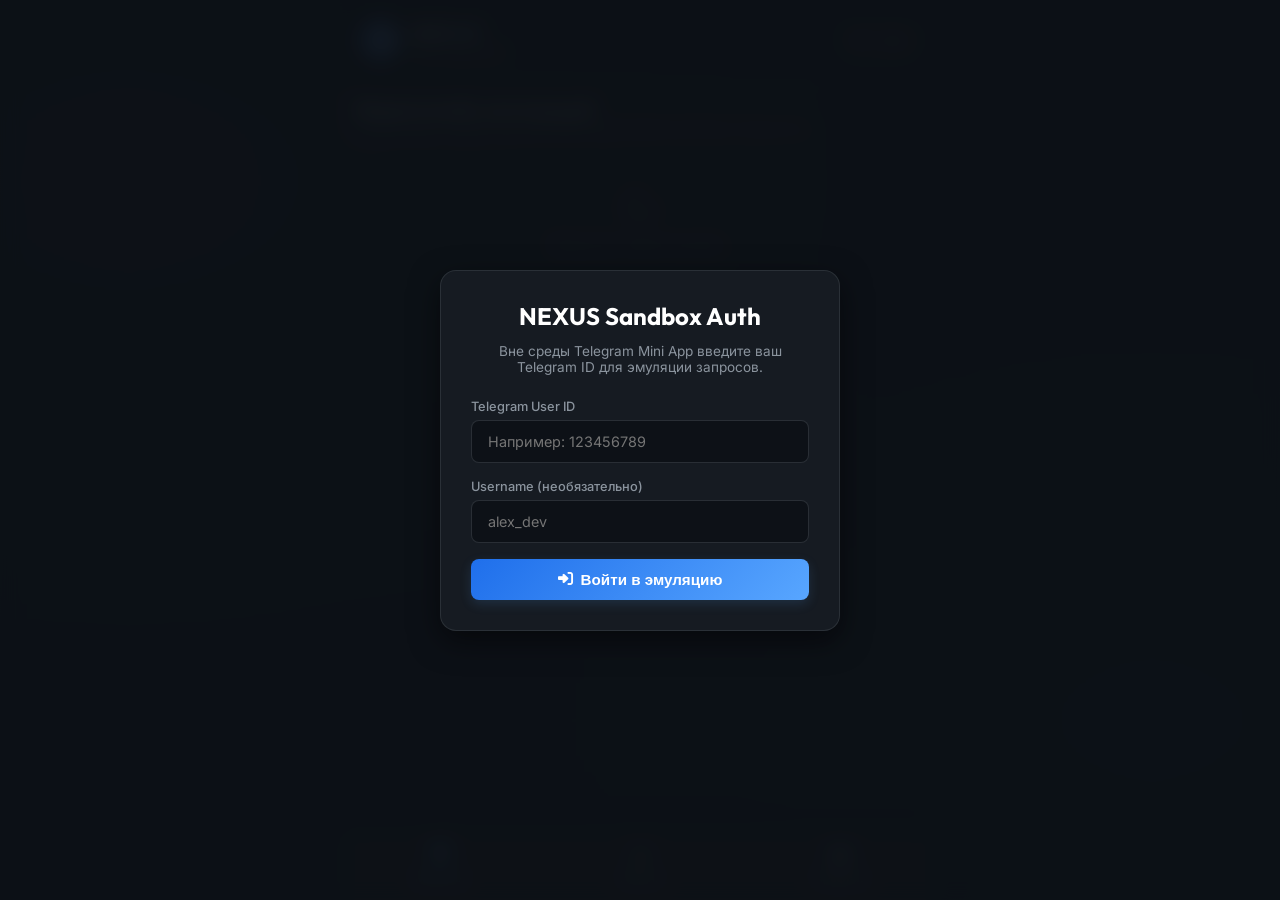
==== nexus/static/index.html @ 3c409e58 "feat: implement SaaS NEXUS platform with Supabase API and Telegram Mini App" ====
<!DOCTYPE html>
<html lang="ru">
<head>
    <meta charset="UTF-8">
    <meta name="viewport" content="width=device-width, initial-scale=1.0">
    <title>NEXUS Platform — Telegram Mini App</title>
    <!-- Google Fonts -->
    <link rel="preconnect" href="https://fonts.googleapis.com">
    <link rel="preconnect" href="https://fonts.gstatic.com" crossorigin>
    <link href="https://fonts.googleapis.com/css2?family=Inter:wght@300;400;500;600;700&family=Outfit:wght@400;500;600;700;800&display=swap" rel="stylesheet">
    <!-- FontAwesome Icons -->
    <link rel="stylesheet" href="https://cdnjs.cloudflare.com/ajax/libs/font-awesome/6.4.0/css/all.min.css">
    <!-- Telegram WebApp SDK -->
    <script src="https://telegram.org/js/telegram-web-app.js"></script>
    <style>
        :root {
            --bg-color: #0d1117;
            --panel-bg: rgba(22, 27, 34, 0.7);
            --border-color: rgba(48, 54, 61, 0.8);
            --accent-blue: #58a6ff;
            --accent-glow: rgba(88, 166, 255, 0.15);
            --text-main: #c9d1d9;
            --text-muted: #8b949e;
            --success-color: #3fb950;
            --danger-color: #f85149;
            --warning-color: #d29922;
            --card-radius: 16px;
            --transition-speed: 0.3s;
        }

        * {
            box-sizing: border-box;
            margin: 0;
            padding: 0;
            user-select: none;
            -webkit-user-select: none;
        }

        body {
            font-family: 'Inter', sans-serif;
            background-color: var(--bg-color);
            color: var(--text-main);
            overflow-x: hidden;
            background-image: 
                radial-gradient(at 10% 20%, rgba(26, 38, 57, 0.5) 0px, transparent 50%),
                radial-gradient(at 90% 80%, rgba(13, 23, 42, 0.8) 0px, transparent 50%);
            background-attachment: fixed;
            min-height: 100vh;
            display: flex;
            flex-direction: column;
        }

        /* --- Glassmorphism Container --- */
        .app-container {
            max-width: 600px;
            width: 100%;
            margin: 0 auto;
            display: flex;
            flex-direction: column;
            min-height: 100vh;
            position: relative;
            padding-bottom: 80px; /* Space for nav bar */
        }

        /* --- Header Styling --- */
        header {
            padding: 20px;
            display: flex;
            align-items: center;
            justify-content: space-between;
            border-bottom: 1px solid var(--border-color);
            background: rgba(13, 17, 23, 0.8);
            backdrop-filter: blur(10px);
            position: sticky;
            top: 0;
            z-index: 100;
        }

        .brand-container {
            display: flex;
            align-items: center;
            gap: 12px;
        }

        .logo-circle {
            width: 40px;
            height: 40px;
            border-radius: 50%;
            background: linear-gradient(135deg, #1f6feb 0%, var(--accent-blue) 100%);
            display: flex;
            align-items: center;
            justify-content: center;
            box-shadow: 0 0 15px var(--accent-glow);
            animation: pulse-glow 3s infinite ease-in-out;
        }

        .logo-circle i {
            color: #ffffff;
            font-size: 1.2rem;
        }

        .brand-info h1 {
            font-family: 'Outfit', sans-serif;
            font-size: 1.25rem;
            font-weight: 700;
            letter-spacing: 0.5px;
            background: linear-gradient(to right, #ffffff, var(--accent-blue));
            -webkit-background-clip: text;
            -webkit-text-fill-color: transparent;
        }

        .brand-info span {
            font-size: 0.75rem;
            color: var(--text-muted);
            display: flex;
            align-items: center;
            gap: 4px;
        }

        .status-dot {
            width: 6px;
            height: 6px;
            border-radius: 50%;
            background-color: var(--success-color);
            box-shadow: 0 0 8px var(--success-color);
        }

        .user-pill {
            background: var(--panel-bg);
            border: 1px solid var(--border-color);
            padding: 6px 12px;
            border-radius: 20px;
            display: flex;
            align-items: center;
            gap: 8px;
            font-size: 0.8rem;
        }

        .user-avatar {
            width: 20px;
            height: 20px;
            border-radius: 50%;
            background: #21262d;
            display: flex;
            align-items: center;
            justify-content: center;
            font-weight: bold;
            font-size: 0.65rem;
            color: var(--accent-blue);
        }

        /* --- Main Content Tab Panels --- */
        main {
            padding: 16px;
            flex-grow: 1;
        }

        .tab-panel {
            display: none;
            animation: fadeIn 0.4s ease-in-out forwards;
        }

        .tab-panel.active {
            display: block;
        }

        /* --- Development/Auth Overlay (Outside TG) --- */
        #auth-setup {
            background: rgba(13, 17, 23, 0.95);
            position: fixed;
            top: 0;
            left: 0;
            right: 0;
            bottom: 0;
            z-index: 1000;
            display: none;
            align-items: center;
            justify-content: center;
            padding: 20px;
            backdrop-filter: blur(10px);
        }

        .auth-card {
            background: #161b22;
            border: 1px solid var(--border-color);
            padding: 30px;
            border-radius: var(--card-radius);
            width: 100%;
            max-width: 400px;
            box-shadow: 0 10px 30px rgba(0, 0, 0, 0.5);
            text-align: center;
        }

        .auth-card h2 {
            font-family: 'Outfit', sans-serif;
            margin-bottom: 12px;
            color: #fff;
        }

        .auth-card p {
            font-size: 0.85rem;
            color: var(--text-muted);
            margin-bottom: 24px;
        }

        .input-group {
            text-align: left;
            margin-bottom: 16px;
        }

        .input-group label {
            display: block;
            font-size: 0.8rem;
            color: var(--text-muted);
            margin-bottom: 6px;
            font-weight: 500;
        }

        .input-group input, .input-group textarea, .input-group select {
            width: 100%;
            background-color: #0d1117;
            border: 1px solid var(--border-color);
            padding: 12px 16px;
            border-radius: 8px;
            color: #fff;
            font-family: inherit;
            font-size: 0.9rem;
            outline: none;
            transition: border-color var(--transition-speed);
        }

        .input-group input:focus, .input-group textarea:focus, .input-group select:focus {
            border-color: var(--accent-blue);
            box-shadow: 0 0 8px var(--accent-glow);
        }

        .btn {
            background: linear-gradient(135deg, #1f6feb 0%, var(--accent-blue) 100%);
            color: #fff;
            border: none;
            padding: 12px 24px;
            border-radius: 8px;
            font-weight: 600;
            font-size: 0.95rem;
            cursor: pointer;
            width: 100%;
            display: flex;
            align-items: center;
            justify-content: center;
            gap: 8px;
            box-shadow: 0 4px 12px var(--accent-glow);
            transition: transform 0.2s, box-shadow 0.2s;
        }

        .btn:active {
            transform: scale(0.98);
        }

        .btn-secondary {
            background: #21262d;
            border: 1px solid var(--border-color);
            box-shadow: none;
            color: var(--text-main);
        }

        .btn-danger {
            background: linear-gradient(135deg, #da3633 0%, var(--danger-color) 100%);
            box-shadow: 0 4px 12px rgba(248, 81, 73, 0.15);
        }

        /* --- Marketplace Styling --- */
        .section-header {
            margin-bottom: 16px;
        }

        .section-header h2 {
            font-family: 'Outfit', sans-serif;
            font-size: 1.2rem;
            color: #fff;
        }

        .section-header p {
            font-size: 0.8rem;
            color: var(--text-muted);
        }

        .market-grid {
            display: flex;
            flex-direction: column;
            gap: 16px;
        }

        .market-card {
            background: var(--panel-bg);
            border: 1px solid var(--border-color);
            border-radius: var(--card-radius);
            padding: 20px;
            display: flex;
            flex-direction: column;
            gap: 14px;
            backdrop-filter: blur(12px);
            transition: border-color var(--transition-speed), transform var(--transition-speed);
        }

        .market-card:hover {
            border-color: rgba(88, 166, 255, 0.3);
        }

        .market-card-top {
            display: flex;
            align-items: flex-start;
            justify-content: space-between;
        }

        .market-card-title {
            display: flex;
            align-items: center;
            gap: 12px;
        }

        .market-icon {
            font-size: 1.8rem;
            background: #21262d;
            width: 48px;
            height: 48px;
            display: flex;
            align-items: center;
            justify-content: center;
            border-radius: 12px;
            border: 1px solid var(--border-color);
        }

        .market-info h3 {
            font-size: 1rem;
            color: #fff;
            margin-bottom: 2px;
        }

        .market-info span {
            font-size: 0.7rem;
            color: var(--text-muted);
            text-transform: uppercase;
            letter-spacing: 0.5px;
            font-weight: 600;
        }

        .market-desc {
            font-size: 0.85rem;
            color: var(--text-muted);
            line-height: 1.4;
        }

        .market-card-actions {
            display: flex;
            align-items: center;
            justify-content: space-between;
            border-top: 1px solid var(--border-color);
            padding-top: 14px;
            margin-top: 4px;
        }

        /* Toggle Switch */
        .switch-container {
            display: flex;
            align-items: center;
            gap: 8px;
            font-size: 0.8rem;
            color: var(--text-muted);
        }

        .switch {
            position: relative;
            display: inline-block;
            width: 44px;
            height: 24px;
        }

        .switch input {
            opacity: 0;
            width: 0;
            height: 0;
        }

        .slider {
            position: absolute;
            cursor: pointer;
            top: 0;
            left: 0;
            right: 0;
            bottom: 0;
            background-color: #21262d;
            transition: .3s;
            border-radius: 24px;
            border: 1px solid var(--border-color);
        }

        .slider:before {
            position: absolute;
            content: "";
            height: 16px;
            width: 16px;
            left: 3px;
            bottom: 3px;
            background-color: var(--text-muted);
            transition: .3s;
            border-radius: 50%;
        }

        input:checked + .slider {
            background-color: var(--accent-blue);
            border-color: var(--accent-blue);
        }

        input:checked + .slider:before {
            transform: translateX(20px);
            background-color: #fff;
        }

        .btn-sm {
            padding: 8px 16px;
            font-size: 0.8rem;
            border-radius: 6px;
            width: auto;
        }

        /* --- To-Do Manager Styling --- */
        .todo-header-row {
            display: flex;
            align-items: center;
            justify-content: space-between;
            margin-bottom: 20px;
        }

        .todo-filters {
            display: flex;
            gap: 8px;
        }

        .filter-btn {
            background: #21262d;
            border: 1px solid var(--border-color);
            padding: 6px 12px;
            border-radius: 15px;
            font-size: 0.75rem;
            color: var(--text-muted);
            cursor: pointer;
            font-weight: 500;
        }

        .filter-btn.active {
            background: var(--accent-blue);
            color: #fff;
            border-color: var(--accent-blue);
        }

        .todo-list {
            display: flex;
            flex-direction: column;
            gap: 12px;
        }

        .todo-card {
            background: var(--panel-bg);
            border: 1px solid var(--border-color);
            border-radius: 12px;
            padding: 16px;
            display: flex;
            align-items: flex-start;
            gap: 14px;
            backdrop-filter: blur(10px);
            transition: opacity 0.3s, transform 0.3s;
        }

        .todo-card.completed {
            opacity: 0.6;
        }

        .todo-checkbox {
            margin-top: 3px;
            width: 20px;
            height: 20px;
            border-radius: 50%;
            border: 2px solid var(--border-color);
            display: flex;
            align-items: center;
            justify-content: center;
            cursor: pointer;
            transition: background var(--transition-speed), border-color var(--transition-speed);
        }

        .todo-checkbox.checked {
            background-color: var(--success-color);
            border-color: var(--success-color);
        }

        .todo-checkbox i {
            color: #fff;
            font-size: 0.65rem;
            display: none;
        }

        .todo-checkbox.checked i {
            display: block;
        }

        .todo-content {
            flex-grow: 1;
        }

        .todo-title {
            font-size: 0.95rem;
            font-weight: 600;
            color: #fff;
            margin-bottom: 4px;
            word-break: break-word;
        }

        .todo-card.completed .todo-title {
            text-decoration: line-through;
            color: var(--text-muted);
        }

        .todo-desc {
            font-size: 0.8rem;
            color: var(--text-muted);
            margin-bottom: 8px;
            line-height: 1.4;
        }

        .todo-badges {
            display: flex;
            align-items: center;
            gap: 8px;
            flex-wrap: wrap;
        }

        .badge {
            font-size: 0.65rem;
            font-weight: 600;
            padding: 3px 8px;
            border-radius: 4px;
            text-transform: uppercase;
        }

        .badge-priority-high {
            background: rgba(248, 81, 73, 0.15);
            color: var(--danger-color);
            border: 1px solid rgba(248, 81, 73, 0.3);
        }

        .badge-priority-medium {
            background: rgba(210, 153, 34, 0.15);
            color: var(--warning-color);
            border: 1px solid rgba(210, 153, 34, 0.3);
        }

        .badge-priority-low {
            background: rgba(88, 166, 255, 0.15);
            color: var(--accent-blue);
            border: 1px solid rgba(88, 166, 255, 0.3);
        }

        .badge-date {
            background: #21262d;
            color: var(--text-muted);
            border: 1px solid var(--border-color);
            display: flex;
            align-items: center;
            gap: 4px;
        }

        .todo-actions {
            display: flex;
            align-items: center;
            gap: 12px;
        }

        .todo-action-btn {
            background: none;
            border: none;
            color: var(--text-muted);
            cursor: pointer;
            font-size: 0.95rem;
            transition: color 0.2s;
        }

        .todo-action-btn:hover {
            color: var(--danger-color);
        }

        .empty-state {
            text-align: center;
            padding: 40px 20px;
            color: var(--text-muted);
        }

        .empty-state i {
            font-size: 3rem;
            margin-bottom: 12px;
            opacity: 0.3;
        }

        .empty-state p {
            font-size: 0.9rem;
        }

        /* Floating Add Button */
        .fab {
            position: fixed;
            bottom: 95px;
            right: 20px;
            width: 56px;
            height: 56px;
            border-radius: 50%;
            background: linear-gradient(135deg, #1f6feb 0%, var(--accent-blue) 100%);
            color: #fff;
            display: flex;
            align-items: center;
            justify-content: center;
            box-shadow: 0 4px 16px rgba(88, 166, 255, 0.4);
            cursor: pointer;
            z-index: 90;
            font-size: 1.4rem;
            transition: transform 0.2s;
        }

        .fab:active {
            transform: scale(0.95) rotate(90deg);
        }

        /* --- Profile / Admin Info Styling --- */
        .profile-card {
            background: var(--panel-bg);
            border: 1px solid var(--border-color);
            border-radius: var(--card-radius);
            padding: 24px;
            text-align: center;
            margin-bottom: 20px;
            backdrop-filter: blur(10px);
        }

        .profile-avatar-large {
            width: 80px;
            height: 80px;
            border-radius: 50%;
            background: linear-gradient(135deg, #1f6feb 0%, var(--accent-blue) 100%);
            display: flex;
            align-items: center;
            justify-content: center;
            font-family: 'Outfit', sans-serif;
            font-size: 2rem;
            font-weight: 700;
            color: #fff;
            margin: 0 auto 16px auto;
            box-shadow: 0 0 20px var(--accent-glow);
        }

        .profile-name {
            font-size: 1.2rem;
            font-weight: 700;
            color: #fff;
            margin-bottom: 4px;
        }

        .profile-role {
            font-size: 0.75rem;
            font-weight: 600;
            background: rgba(88, 166, 255, 0.1);
            color: var(--accent-blue);
            padding: 4px 12px;
            border-radius: 12px;
            display: inline-block;
            margin-bottom: 20px;
            text-transform: uppercase;
        }

        .profile-meta-list {
            text-align: left;
            border-top: 1px solid var(--border-color);
            padding-top: 20px;
        }

        .meta-item {
            display: flex;
            justify-content: space-between;
            align-items: center;
            font-size: 0.85rem;
            margin-bottom: 12px;
        }

        .meta-item span:first-child {
            color: var(--text-muted);
        }

        .meta-item span:last-child {
            color: #fff;
            font-weight: 500;
        }

        /* --- Beautiful Modal Window --- */
        .modal {
            position: fixed;
            top: 0;
            left: 0;
            right: 0;
            bottom: 0;
            background: rgba(13, 17, 23, 0.85);
            z-index: 500;
            display: none;
            align-items: center;
            justify-content: center;
            padding: 20px;
            backdrop-filter: blur(8px);
        }

        .modal.active {
            display: flex;
        }

        .modal-content {
            background: #161b22;
            border: 1px solid var(--border-color);
            border-radius: var(--card-radius);
            width: 100%;
            max-width: 440px;
            box-shadow: 0 15px 40px rgba(0, 0, 0, 0.6);
            display: flex;
            flex-direction: column;
            max-height: 90vh;
            animation: slideUp 0.3s ease-out;
        }

        .modal-header {
            padding: 20px;
            border-bottom: 1px solid var(--border-color);
            display: flex;
            align-items: center;
            justify-content: space-between;
        }

        .modal-header h3 {
            font-family: 'Outfit', sans-serif;
            font-size: 1.1rem;
            color: #fff;
        }

        .modal-close {
            background: none;
            border: none;
            color: var(--text-muted);
            font-size: 1.2rem;
            cursor: pointer;
        }

        .modal-body {
            padding: 20px;
            overflow-y: auto;
            flex-grow: 1;
        }

        .modal-footer {
            padding: 16px 20px;
            border-top: 1px solid var(--border-color);
            display: flex;
            gap: 12px;
        }

        /* --- Footer Bottom Navigation --- */
        nav.bottom-nav {
            position: fixed;
            bottom: 0;
            left: 0;
            right: 0;
            height: 70px;
            background: rgba(22, 27, 34, 0.8);
            border-top: 1px solid var(--border-color);
            backdrop-filter: blur(15px);
            display: flex;
            justify-content: space-around;
            align-items: center;
            max-width: 600px;
            margin: 0 auto;
            z-index: 100;
            border-top-left-radius: 16px;
            border-top-right-radius: 16px;
            box-shadow: 0 -5px 25px rgba(0, 0, 0, 0.4);
        }

        .nav-tab {
            display: flex;
            flex-direction: column;
            align-items: center;
            gap: 4px;
            color: var(--text-muted);
            text-decoration: none;
            cursor: pointer;
            transition: color 0.2s;
            font-size: 0.75rem;
            font-weight: 500;
            width: 25%;
        }

        .nav-tab i {
            font-size: 1.25rem;
            transition: transform 0.2s;
        }

        .nav-tab.active {
            color: var(--accent-blue);
        }

        .nav-tab.active i {
            transform: translateY(-2px);
        }

        /* --- Toasts (Notifications) --- */
        #toast-container {
            position: fixed;
            top: 20px;
            left: 50%;
            transform: translateX(-50%);
            z-index: 2000;
            display: flex;
            flex-direction: column;
            gap: 10px;
            width: 90%;
            max-width: 320px;
            pointer-events: none;
        }

        .toast {
            background: #161b22;
            border: 1px solid var(--border-color);
            border-radius: 8px;
            padding: 12px 16px;
            color: #fff;
            font-size: 0.85rem;
            display: flex;
            align-items: center;
            gap: 10px;
            box-shadow: 0 8px 16px rgba(0, 0, 0, 0.4);
            opacity: 0;
            transform: translateY(-20px);
            animation: toastIn 0.3s ease-out forwards, toastOut 0.3s ease-in 2.7s forwards;
            pointer-events: auto;
        }

        .toast-success { border-left: 4px solid var(--success-color); }
        .toast-danger { border-left: 4px solid var(--danger-color); }
        .toast-warning { border-left: 4px solid var(--warning-color); }

        /* --- Animations --- */
        @keyframes fadeIn {
            from { opacity: 0; transform: translateY(10px); }
            to { opacity: 1; transform: translateY(0); }
        }

        @keyframes slideUp {
            from { transform: translateY(100px); opacity: 0; }
            to { transform: translateY(0); opacity: 1; }
        }

        @keyframes pulse-glow {
            0%, 100% { box-shadow: 0 0 12px var(--accent-glow); }
            50% { box-shadow: 0 0 20px rgba(88, 166, 255, 0.3); }
        }

        @keyframes toastIn {
            to { opacity: 1; transform: translateY(0) translateX(0); }
        }

        @keyframes toastOut {
            to { opacity: 0; transform: translateY(-20px); }
        }

        /* --- Forbidden / Access Blocked overlay --- */
        #access-blocked {
            position: fixed;
            top: 0;
            left: 0;
            right: 0;
            bottom: 0;
            background-color: var(--bg-color);
            z-index: 10000;
            display: none;
            align-items: center;
            justify-content: center;
            padding: 24px;
            text-align: center;
        }

        .blocked-card {
            max-width: 400px;
            background: #161b22;
            border: 1px solid var(--border-color);
            padding: 40px 24px;
            border-radius: var(--card-radius);
            box-shadow: 0 10px 30px rgba(0,0,0,0.5);
        }

        .blocked-card i {
            font-size: 4rem;
            color: var(--danger-color);
            margin-bottom: 20px;
            text-shadow: 0 0 15px rgba(248, 81, 73, 0.2);
        }

        .blocked-card h2 {
            font-family: 'Outfit', sans-serif;
            color: #fff;
            margin-bottom: 12px;
        }

        .blocked-card p {
            font-size: 0.9rem;
            color: var(--text-muted);
            line-height: 1.6;
        }

    </style>
</head>
<body>

    <!-- Access Blocked Overlay -->
    <div id="access-blocked">
        <div class="blocked-card">
            <i class="fa-solid fa-circle-xmark"></i>
            <h2>Доступ ограничен</h2>
            <p>Ваша учетная запись ожидает одобрения администратора или была заблокирована. Заявка создается автоматически при первом запуске бота.</p>
        </div>
    </div>

    <!-- Dev/Browser Login Form -->
    <div id="auth-setup">
        <div class="auth-card">
            <h2>NEXUS Sandbox Auth</h2>
            <p>Вне среды Telegram Mini App введите ваш Telegram ID для эмуляции запросов.</p>
            <div class="input-group">
                <label for="dev-tg-id">Telegram User ID</label>
                <input type="number" id="dev-tg-id" placeholder="Например: 123456789">
            </div>
            <div class="input-group">
                <label for="dev-username">Username (необязательно)</label>
                <input type="text" id="dev-username" placeholder="alex_dev">
            </div>
            <button class="btn" onclick="saveDevAuth()"><i class="fa-solid fa-right-to-bracket"></i> Войти в эмуляцию</button>
        </div>
    </div>

    <div class="app-container">
        <!-- Header -->
        <header>
            <div class="brand-container">
                <div class="logo-circle">
                    <i class="fa-solid fa-circle-nodes"></i>
                </div>
                <div class="brand-info">
                    <h1>NEXUS</h1>
                    <span><span class="status-dot"></span> Mini App SaaS</span>
                </div>
            </div>
            <div class="user-pill">
                <div class="user-avatar" id="avatar-letters">U</div>
                <span id="user-display-name">User</span>
            </div>
        </header>

        <!-- Main Content Area -->
        <main>
            <!-- ── TAB 1: MARKETPLACE ── -->
            <div id="tab-market" class="tab-panel active">
                <div class="section-header">
                    <h2>Маркетплейс интеграций</h2>
                    <p>Подключайте сервисы для автоматизации ваших рутинных процессов.</p>
                </div>
                <div class="market-grid" id="market-list">
                    <!-- Dynamic rendering -->
                    <div style="text-align: center; padding: 40px; color: var(--text-muted);">
                        <i class="fa-solid fa-spinner fa-spin" style="font-size: 2rem; margin-bottom: 10px;"></i>
                        <p>Загрузка приложений...</p>
                    </div>
                </div>
            </div>

            <!-- ── TAB 2: TO-DO MANAGER ── -->
            <div id="tab-todos" class="tab-panel">
                <div class="todo-header-row">
                    <div class="section-header">
                        <h2>Задачи (To-Do)</h2>
                        <p>Управление вашими личными делами.</p>
                    </div>
                    <div class="todo-filters">
                        <button class="filter-btn active" onclick="filterTodos('all', this)">Все</button>
                        <button class="filter-btn" onclick="filterTodos('active', this)">В процессе</button>
                        <button class="filter-btn" onclick="filterTodos('completed', this)">Выполненные</button>
                    </div>
                </div>
                
                <div class="todo-list" id="todo-list">
                    <!-- Dynamic rendering -->
                </div>
            </div>

            <!-- ── TAB 3: SYSTEM STATUS ── -->
            <div id="tab-status" class="tab-panel">
                <div class="section-header" style="margin-bottom: 20px;">
                    <h2>Профиль и Статус</h2>
                    <p>Общая информация о вашей подписке и роли в NEXUS.</p>
                </div>

                <div class="profile-card">
                    <div class="profile-avatar-large" id="profile-initials">US</div>
                    <div class="profile-name" id="profile-full-name">Nexus User</div>
                    <div class="profile-role" id="profile-role-badge">Пользователь</div>
                    
                    <div class="profile-meta-list">
                        <div class="meta-item">
                            <span>Telegram ID</span>
                            <span id="meta-tg-id">123456789</span>
                        </div>
                        <div class="meta-item">
                            <span>Юзернейм</span>
                            <span id="meta-username">@user</span>
                        </div>
                        <div class="meta-item">
                            <span>Статус доступа</span>
                            <span style="color: var(--success-color); font-weight: bold;"><i class="fa-solid fa-circle-check"></i> Активен</span>
                        </div>
                        <div class="meta-item">
                            <span>Версия платформы</span>
                            <span>v2.0.0 (SaaS)</span>
                        </div>
                    </div>
                </div>

                <button class="btn btn-secondary" onclick="logoutDev()" id="logout-btn" style="display: none;">
                    <i class="fa-solid fa-right-from-bracket"></i> Выйти из песочницы
                </button>
            </div>
        </main>

        <!-- Floating Add Button for Todos -->
        <div class="fab" id="fab-add-todo" style="display: none;" onclick="openAddTodoModal()">
            <i class="fa-solid fa-plus"></i>
        </div>

        <!-- Footer Navigation -->
        <nav class="bottom-nav">
            <div class="nav-tab active" onclick="switchTab('market', this)">
                <i class="fa-solid fa-store"></i>
                <span>Магазин</span>
            </div>
            <div class="nav-tab" onclick="switchTab('todos', this)">
                <i class="fa-solid fa-list-check"></i>
                <span>Задачи</span>
            </div>
            <div class="nav-tab" onclick="switchTab('status', this)">
                <i class="fa-solid fa-circle-user"></i>
                <span>Профиль</span>
            </div>
        </nav>
    </div>

    <!-- Connect Application Modal -->
    <div class="modal" id="connect-modal">
        <div class="modal-content">
            <div class="modal-header">
                <h3 id="modal-app-name">Подключение приложения</h3>
                <button class="modal-close" onclick="closeModal('connect-modal')">&times;</button>
            </div>
            <div class="modal-body" id="modal-fields-container">
                <!-- Fields dynamically inserted -->
            </div>
            <div class="modal-footer">
                <button class="btn btn-secondary btn-sm" onclick="closeModal('connect-modal')">Отмена</button>
                <button class="btn btn-sm" id="btn-save-connection" onclick="saveConnection()">Подключить</button>
            </div>
        </div>
    </div>

    <!-- Add/Edit Todo Modal -->
    <div class="modal" id="todo-modal">
        <div class="modal-content">
            <div class="modal-header">
                <h3 id="todo-modal-title">Добавить задачу</h3>
                <button class="modal-close" onclick="closeModal('todo-modal')">&times;</button>
            </div>
            <div class="modal-body">
                <div class="input-group">
                    <label for="todo-title-input">Название задачи *</label>
                    <input type="text" id="todo-title-input" placeholder="Например: подготовить презентацию...">
                </div>
                <div class="input-group">
                    <label for="todo-desc-input">Описание (необязательно)</label>
                    <textarea id="todo-desc-input" rows="3" placeholder="Детали задачи..."></textarea>
                </div>
                <div class="input-group">
                    <label for="todo-priority-input">Приоритет</label>
                    <select id="todo-priority-input">
                        <option value="low">Низкий</option>
                        <option value="medium" selected>Средний</option>
                        <option value="high">Высокий</option>
                    </select>
                </div>
                <div class="input-group">
                    <label for="todo-date-input">Срок выполнения (необязательно)</label>
                    <input type="datetime-local" id="todo-date-input">
                </div>
            </div>
            <div class="modal-footer">
                <button class="btn btn-secondary btn-sm" onclick="closeModal('todo-modal')">Отмена</button>
                <button class="btn btn-sm" onclick="submitTodoForm()">Сохранить</button>
            </div>
        </div>
    </div>

    <!-- Toast Notification Container -->
    <div id="toast-container"></div>

    <script>
        // --- State variables ---
        let tgId = null;
        let username = "";
        let displayName = "User";
        let apiBase = window.location.origin; // Same origin
        
        let allTodos = [];
        let todoFilter = "all";
        let currentAppId = null;

        // Initialize App
        document.addEventListener("DOMContentLoaded", () => {
            // Initialize Telegram WebApp
            if (window.Telegram && window.Telegram.WebApp) {
                const webApp = window.Telegram.WebApp;
                webApp.ready();
                webApp.expand();
                
                // Get user info from Telegram Unsafe InitData
                const user = webApp.initDataUnsafe.user;
                if (user) {
                    tgId = user.id;
                    username = user.username || "";
                    displayName = user.first_name + (user.last_name ? " " + user.last_name : "");
                    
                    document.getElementById("user-display-name").innerText = displayName;
                    document.getElementById("avatar-letters").innerText = displayName.substring(0, 1).toUpperCase();
                    
                    // Proceed to verify whitelist/auth
                    verifyAuth();
                } else {
                    // Running in browser - show dev auth emulator
                    checkLocalAuth();
                }
            } else {
                // Running in browser - show dev auth emulator
                checkLocalAuth();
            }
        });

        // Toast notifications
        function showToast(message, type = "success") {
            const container = document.getElementById("toast-container");
            const toast = document.createElement("div");
            toast.className = `toast toast-${type}`;
            
            let icon = "fa-circle-check";
            if (type === "danger") icon = "fa-circle-exclamation";
            if (type === "warning") icon = "fa-triangle-exclamation";
            
            toast.innerHTML = `<i class="fa-solid ${icon}"></i> <span>${message}</span>`;
            container.appendChild(toast);
            
            // Remove toast after animation completes
            setTimeout(() => {
                toast.remove();
            }, 3000);
        }

        // Handle Sandbox authentication (outside Telegram)
        function checkLocalAuth() {
            const savedId = localStorage.getItem("dev_tg_id");
            const savedName = localStorage.getItem("dev_username") || "Developer";
            if (savedId) {
                tgId = parseInt(savedId);
                username = savedName;
                displayName = savedName;
                document.getElementById("user-display-name").innerText = displayName;
                document.getElementById("avatar-letters").innerText = displayName.substring(0, 1).toUpperCase();
                document.getElementById("logout-btn").style.display = "block";
                verifyAuth();
            } else {
                document.getElementById("auth-setup").style.display = "flex";
            }
        }

        function saveDevAuth() {
            const idInput = document.getElementById("dev-tg-id").value;
            const nameInput = document.getElementById("dev-username").value || "Developer";
            if (!idInput) {
                showToast("Telegram ID не может быть пустым!", "danger");
                return;
            }
            localStorage.setItem("dev_tg_id", idInput);
            localStorage.setItem("dev_username", nameInput);
            document.getElementById("auth-setup").style.display = "none";
            checkLocalAuth();
        }

        function logoutDev() {
            localStorage.removeItem("dev_tg_id");
            localStorage.removeItem("dev_username");
            window.location.reload();
        }

        // Verify user against backend authorization whitelist
        async function verifyAuth() {
            try {
                const response = await fetch(`${apiBase}/api/auth/check?tg_id=${tgId}&username=${username}`);
                if (response.status === 403) {
                    document.getElementById("access-blocked").style.display = "flex";
                    return;
                }
                const data = await response.json();
                if (data.allowed) {
                    showToast("Авторизация успешно пройдена!");
                    
                    // Update Profile Tab values
                    document.getElementById("profile-full-name").innerText = displayName;
                    document.getElementById("profile-initials").innerText = displayName.substring(0, 2).toUpperCase();
                    document.getElementById("profile-role-badge").innerText = data.is_admin ? "Администратор" : "Пользователь";
                    document.getElementById("meta-tg-id").innerText = tgId;
                    document.getElementById("meta-username").innerText = username ? "@" + username : "Нет юзернейма";
                    
                    // Load active tab data
                    loadMarketIntegrations();
                    loadTodos();
                } else {
                    document.getElementById("access-blocked").style.display = "flex";
                }
            } catch (err) {
                showToast("Ошибка подключения к серверу!", "danger");
                console.error(err);
            }
        }

        // Tab Switch logic
        function switchTab(tabId, element) {
            // Deactivate all panels & tabs
            document.querySelectorAll(".tab-panel").forEach(p => p.classList.remove("active"));
            document.querySelectorAll(".nav-tab").forEach(t => t.classList.remove("active"));
            
            // Activate target
            document.getElementById(`tab-${tabId}`).classList.add("active");
            element.classList.add("active");

            // Hide/Show floating action button for Todos
            const fab = document.getElementById("fab-add-todo");
            if (tabId === "todos") {
                fab.style.display = "flex";
            } else {
                fab.style.display = "none";
            }
        }

        // --- MARKETPLACE API ---

        async function loadMarketIntegrations() {
            try {
                const res = await fetch(`${apiBase}/api/market/integrations?tg_id=${tgId}`);
                if (!res.ok) throw new Error("Catalog fetch failed");
                const apps = await res.json();
                renderMarketCatalog(apps);
            } catch (err) {
                showToast("Не удалось загрузить каталог приложений.", "danger");
            }
        }

        function renderMarketCatalog(apps) {
            const container = document.getElementById("market-list");
            container.innerHTML = "";
            
            if (apps.length === 0) {
                container.innerHTML = '<div class="empty-state"><i class="fa-solid fa-box-open"></i><p>В магазине пока нет доступных приложений.</p></div>';
                return;
            }

            apps.forEach(app => {
                const card = document.createElement("div");
                card.className = "market-card";
                
                const connectionBadge = app.connected 
                    ? `<span class="badge" style="background: rgba(63, 185, 80, 0.15); color: var(--success-color); border: 1px solid rgba(63, 185, 80, 0.3);">Подключено</span>`
                    : `<span class="badge" style="background: rgba(139, 148, 158, 0.15); color: var(--text-muted); border: 1px solid var(--border-color);">Не активно</span>`;

                card.innerHTML = `
                    <div class="market-card-top">
                        <div class="market-card-title">
                            <div class="market-icon">${app.icon}</div>
                            <div class="market-info">
                                <h3>${app.name}</h3>
                                <span>${app.category}</span>
                            </div>
                        </div>
                        ${connectionBadge}
                    </div>
                    <p class="market-desc">${app.description}</p>
                    <div class="market-card-actions">
                        ${app.connected ? `
                            <div class="switch-container">
                                <span>Включить</span>
                                <label class="switch">
                                    <input type="checkbox" ${app.active ? 'checked' : ''} onchange="toggleApp('${app.id}', this.checked)">
                                    <span class="slider"></span>
                                </label>
                            </div>
                            <div style="display: flex; gap: 8px;">
                                <button class="btn btn-secondary btn-sm" onclick="openConnectModal('${app.id}', true)"><i class="fa-solid fa-sliders"></i> Настройки</button>
                                <button class="btn btn-danger btn-sm" onclick="disconnectApp('${app.id}')"><i class="fa-solid fa-link-slash"></i></button>
                            </div>
                        ` : `
                            <div></div>
                            <button class="btn btn-sm" style="width: auto;" onclick="openConnectModal('${app.id}', false)"><i class="fa-solid fa-circle-plus"></i> Подключить</button>
                        `}
                    </div>
                `;
                container.appendChild(card);
            });
        }

        // App connections logic
        let currentAppSchema = [];

        async function openConnectModal(appId, isEdit = false) {
            currentAppId = appId;
            try {
                const res = await fetch(`${apiBase}/api/market/integrations?tg_id=${tgId}`);
                const apps = await res.json();
                const app = apps.find(a => a.id === appId);
                if (!app) return;

                currentAppSchema = app.schema;
                document.getElementById("modal-app-name").innerText = `${isEdit ? 'Настройки' : 'Подключение'} ${app.name}`;
                
                const container = document.getElementById("modal-fields-container");
                container.innerHTML = "";

                app.schema.forEach(field => {
                    const group = document.createElement("div");
                    group.className = "input-group";
                    
                    const value = isEdit && app.credentials[field.name] ? app.credentials[field.name] : "";
                    
                    group.innerHTML = `
                        <label for="cred-${field.name}">${field.label}</label>
                        <input type="${field.secret ? 'password' : 'text'}" id="cred-${field.name}" placeholder="${field.placeholder}" value="${value}">
                    `;
                    container.appendChild(group);
                });

                document.getElementById("btn-save-connection").innerText = isEdit ? "Сохранить" : "Подключить";
                document.getElementById("connect-modal").classList.add("active");
            } catch (err) {
                showToast("Не удалось открыть параметры подключения.", "danger");
            }
        }

        function closeModal(modalId) {
            document.getElementById(modalId).classList.remove("active");
        }

        async function saveConnection() {
            const credentials = {};
            let hasError = false;

            currentAppSchema.forEach(field => {
                const val = document.getElementById(`cred-${field.name}`).value.trim();
                if (!val) {
                    showToast(`Заполните обязательное поле: ${field.label}`, "danger");
                    hasError = true;
                    return;
                }
                // Don't overwrite with masks on edits
                if (val !== "********") {
                    credentials[field.name] = val;
                }
            });

            if (hasError) return;

            try {
                const res = await fetch(`${apiBase}/api/market/connect`, {
                    method: "POST",
                    headers: { "Content-Type": "application/json" },
                    body: JSON.stringify({
                        tg_id: tgId,
                        app_id: currentAppId,
                        credentials: credentials
                    })
                });

                if (res.ok) {
                    showToast("Приложение успешно настроено и подключено!");
                    closeModal("connect-modal");
                    loadMarketIntegrations();
                } else {
                    const err = await res.json();
                    showToast(err.detail || "Ошибка настройки подключения.", "danger");
                }
            } catch (err) {
                showToast("Сетевой сбой при отправке настроек.", "danger");
            }
        }

        async function toggleApp(appId, active) {
            try {
                const res = await fetch(`${apiBase}/api/market/toggle`, {
                    method: "PATCH",
                    headers: { "Content-Type": "application/json" },
                    body: JSON.stringify({
                        tg_id: tgId,
                        app_id: appId,
                        is_active: active
                    })
                });

                if (res.ok) {
                    showToast(active ? "Приложение успешно активировано!" : "Приложение отключено.");
                    loadMarketIntegrations();
                } else {
                    showToast("Не удалось изменить статус модуля.", "danger");
                }
            } catch (err) {
                showToast("Сетевая ошибка при изменении статуса.", "danger");
            }
        }

        async function disconnectApp(appId) {
            if (!confirm("Вы действительно хотите удалить подключение и очистить токен?")) return;
            try {
                const res = await fetch(`${apiBase}/api/market/disconnect?tg_id=${tgId}&app_id=${appId}`, {
                    method: "DELETE"
                });

                if (res.ok) {
                    showToast("Приложение полностью отключено.");
                    loadMarketIntegrations();
                } else {
                    showToast("Ошибка при удалении интеграции.", "danger");
                }
            } catch (err) {
                showToast("Не удалось отключить приложение из-за сетевого сбоя.", "danger");
            }
        }

        // --- TO-DO LIST API ---

        async function loadTodos() {
            try {
                const res = await fetch(`${apiBase}/api/todos?tg_id=${tgId}`);
                if (!res.ok) throw new Error();
                allTodos = await res.json();
                renderTodos();
            } catch (err) {
                showToast("Не удалось синхронизировать список задач.", "danger");
            }
        }

        function filterTodos(filter, btnElement) {
            todoFilter = filter;
            document.querySelectorAll(".filter-btn").forEach(btn => btn.classList.remove("active"));
            btnElement.classList.add("active");
            renderTodos();
        }

        function renderTodos() {
            const container = document.getElementById("todo-list");
            container.innerHTML = "";

            let filtered = allTodos;
            if (todoFilter === "active") {
                filtered = allTodos.filter(t => !t.is_done);
            } else if (todoFilter === "completed") {
                filtered = allTodos.filter(t => t.is_done);
            }

            if (filtered.length === 0) {
                container.innerHTML = `
                    <div class="empty-state">
                        <i class="fa-solid fa-list-check"></i>
                        <p>${todoFilter === 'completed' ? 'У вас нет завершенных задач.' : 'Все чисто! Нет активных задач.'}</p>
                    </div>
                `;
                return;
            }

            filtered.forEach(todo => {
                const card = document.createElement("div");
                card.className = `todo-card ${todo.is_done ? 'completed' : ''}`;
                
                const priorityBadge = `<span class="badge badge-priority-${todo.priority}">${todo.priority === 'high' ? 'Высокий' : todo.priority === 'medium' ? 'Средний' : 'Низкий'}</span>`;
                
                let dateBadge = "";
                if (todo.due_date) {
                    const date = new Date(todo.due_date);
                    const formatted = date.toLocaleDateString("ru-RU", { month: "short", day: "numeric", hour: "2-digit", minute: "2-digit" });
                    dateBadge = `<span class="badge badge-date"><i class="fa-regular fa-clock"></i> ${formatted}</span>`;
                }

                card.innerHTML = `
                    <div class="todo-checkbox ${todo.is_done ? 'checked' : ''}" onclick="toggleTodoStatus(${todo.id}, ${!todo.is_done})">
                        <i class="fa-solid fa-check"></i>
                    </div>
                    <div class="todo-content">
                        <div class="todo-title">${escapeHTML(todo.title)}</div>
                        ${todo.description ? `<p class="todo-desc">${escapeHTML(todo.description)}</p>` : ''}
                        <div class="todo-badges">
                            ${priorityBadge}
                            ${dateBadge}
                        </div>
                    </div>
                    <div class="todo-actions">
                        <button class="todo-action-btn" onclick="deleteTodo(${todo.id})"><i class="fa-regular fa-trash-can"></i></button>
                    </div>
                `;
                container.appendChild(card);
            });
        }

        // Add Todo Form Submit
        let editingTodoId = null;

        function openAddTodoModal() {
            editingTodoId = null;
            document.getElementById("todo-modal-title").innerText = "Добавить задачу";
            document.getElementById("todo-title-input").value = "";
            document.getElementById("todo-desc-input").value = "";
            document.getElementById("todo-priority-input").value = "medium";
            document.getElementById("todo-date-input").value = "";
            document.getElementById("todo-modal").classList.add("active");
        }

        async function submitTodoForm() {
            const title = document.getElementById("todo-title-input").value.trim();
            const description = document.getElementById("todo-desc-input").value.trim();
            const priority = document.getElementById("todo-priority-input").value;
            const dueDate = document.getElementById("todo-date-input").value;

            if (!title) {
                showToast("Введите название задачи!", "danger");
                return;
            }

            const bodyData = {
                tg_id: tgId,
                title: title,
                description: description || null,
                priority: priority,
                due_date: dueDate ? new Date(dueDate).toISOString() : null
            };

            try {
                const res = await fetch(`${apiBase}/api/todos/add`, {
                    method: "POST",
                    headers: { "Content-Type": "application/json" },
                    body: JSON.stringify(bodyData)
                });

                if (res.ok) {
                    showToast("Задача успешно создана!");
                    closeModal("todo-modal");
                    loadTodos();
                } else {
                    showToast("Не удалось добавить задачу.", "danger");
                }
            } catch (err) {
                showToast("Сетевой сбой при создании задачи.", "danger");
            }
        }

        async function toggleTodoStatus(todoId, checked) {
            try {
                const res = await fetch(`${apiBase}/api/todos/${todoId}/complete?tg_id=${tgId}&is_done=${checked}`, {
                    method: "POST"
                });

                if (res.ok) {
                    showToast(checked ? "Задача завершена! 🎉" : "Задача снова открыта.");
                    loadTodos();
                } else {
                    showToast("Не удалось обновить статус задачи.", "danger");
                }
            } catch (err) {
                showToast("Ошибка сети.", "danger");
            }
        }

        async function deleteTodo(todoId) {
            if (!confirm("Удалить эту задачу?")) return;
            try {
                const res = await fetch(`${apiBase}/api/todos/${todoId}?tg_id=${tgId}`, {
                    method: "DELETE"
                });

                if (res.ok) {
                    showToast("Задача удалена.");
                    loadTodos();
                } else {
                    showToast("Не удалось удалить задачу.", "danger");
                }
            } catch (err) {
                showToast("Сбой сети при удалении.", "danger");
            }
        }

        // Utility helpers
        function escapeHTML(str) {
            return str
                .replace(/&/g, "&amp;")
                .replace(/</g, "&lt;")
                .replace(/>/g, "&gt;")
                .replace(/"/g, "&quot;")
                .replace(/'/g, "&#039;");
        }
    </script>
</body>
</html>
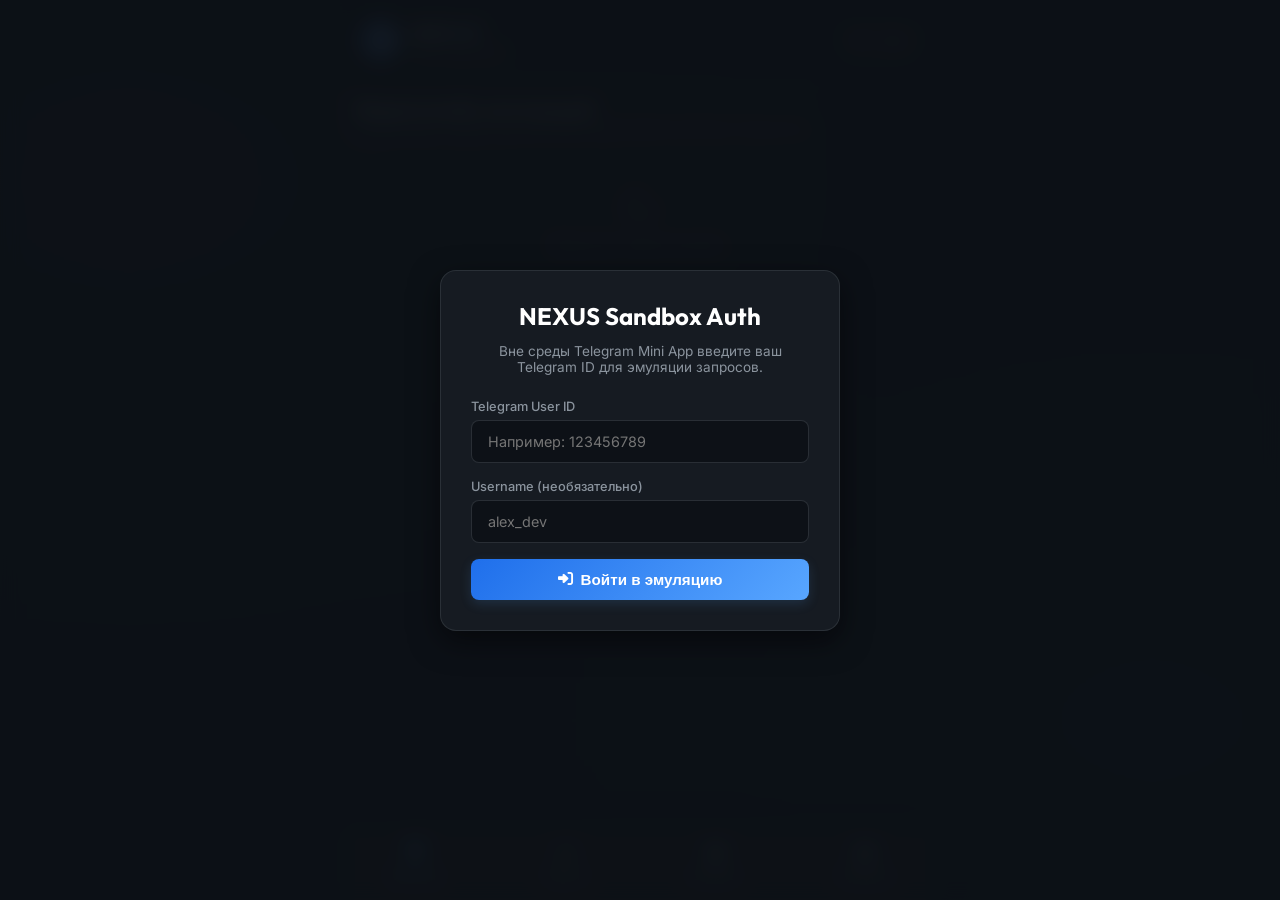
==== commit 41abcc9a: "feat: implement autonomous secretary userbot integration and interactive bot tasks editor with autom" ====
--- a/nexus/static/index.html
+++ b/nexus/static/index.html
@@ -59,7 +59,7 @@
             flex-direction: column;
             min-height: 100vh;
             position: relative;
-            padding-bottom: 80px; /* Space for nav bar */
+            padding-bottom: 85px; /* Space for nav bar */
         }
 
         /* --- Header Styling --- */
@@ -607,7 +607,7 @@
         /* Floating Add Button */
         .fab {
             position: fixed;
-            bottom: 95px;
+            bottom: 100px;
             right: 20px;
             width: 56px;
             height: 56px;
@@ -626,6 +626,61 @@
 
         .fab:active {
             transform: scale(0.95) rotate(90deg);
+        }
+
+        /* --- Userbot Manager Tab Styling --- */
+        .status-container {
+            background: var(--panel-bg);
+            border: 1px solid var(--border-color);
+            padding: 20px;
+            border-radius: var(--card-radius);
+            margin-bottom: 24px;
+            backdrop-filter: blur(10px);
+        }
+
+        .status-header {
+            display: flex;
+            align-items: center;
+            gap: 12px;
+            font-size: 1.1rem;
+            font-weight: 700;
+            color: #fff;
+            margin-bottom: 16px;
+        }
+
+        .status-connected { color: var(--success-color); }
+        .status-disconnected { color: var(--danger-color); }
+
+        .chat-list-container {
+            display: flex;
+            flex-direction: column;
+            gap: 12px;
+        }
+
+        .chat-item {
+            background: var(--panel-bg);
+            border: 1px solid var(--border-color);
+            padding: 14px 18px;
+            border-radius: 12px;
+            display: flex;
+            align-items: center;
+            justify-content: space-between;
+            transition: border-color var(--transition-speed);
+        }
+
+        .chat-item:hover {
+            border-color: rgba(88, 166, 255, 0.2);
+        }
+
+        .chat-item-info h4 {
+            font-size: 0.95rem;
+            color: #fff;
+            margin-bottom: 2px;
+        }
+
+        .chat-item-info span {
+            font-size: 0.75rem;
+            color: var(--text-muted);
         }
 
         /* --- Profile / Admin Info Styling --- */
@@ -771,7 +826,7 @@
             bottom: 0;
             left: 0;
             right: 0;
-            height: 70px;
+            height: 75px;
             background: rgba(22, 27, 34, 0.8);
             border-top: 1px solid var(--border-color);
             backdrop-filter: blur(15px);
@@ -1001,7 +1056,53 @@
                 </div>
             </div>
 
-            <!-- ── TAB 3: SYSTEM STATUS ── -->
+            <!-- ── TAB 3: TELEGRAM USERBOT (NEW!) ── -->
+            <div id="tab-telegram" class="tab-panel">
+                <div class="section-header" style="margin-bottom: 20px;">
+                    <h2>Telegram Userbot (Личный Ассистент)</h2>
+                    <p>Подключите свой личный Telegram аккаунт для автоматического анализа ва va'dalar (обещаний) в чатах.</p>
+                </div>
+
+                <!-- Connection status card -->
+                <div class="status-container" id="userbot-status-panel">
+                    <div class="status-header status-disconnected" id="userbot-status-title">
+                        <i class="fa-solid fa-circle-xmark"></i> <span>Не подключено</span>
+                    </div>
+                    <div id="userbot-auth-form">
+                        <div class="input-group">
+                            <label for="userbot-phone">Номер телефона (в международном формате)</label>
+                            <input type="text" id="userbot-phone" placeholder="+998901234567">
+                        </div>
+                        <button class="btn" onclick="sendUserbotSMS()"><i class="fa-regular fa-paper-plane"></i> Отправить SMS код</button>
+                    </div>
+                    
+                    <!-- SMS & 2FA Confirm form (Hidden by default) -->
+                    <div id="userbot-verify-form" style="display: none; margin-top: 15px; border-top: 1px solid var(--border-color); padding-top: 15px;">
+                        <div class="input-group">
+                            <label for="userbot-code">Код подтверждения из Telegram</label>
+                            <input type="text" id="userbot-code" placeholder="Введите код...">
+                        </div>
+                        <div class="input-group">
+                            <label for="userbot-password">Облачный пароль (2FA) (если включен)</label>
+                            <input type="password" id="userbot-password" placeholder="Введите пароль...">
+                        </div>
+                        <button class="btn" onclick="verifyUserbotSMS()"><i class="fa-solid fa-circle-check"></i> Подтвердить и войти</button>
+                    </div>
+                </div>
+
+                <!-- Chats Whitelist list -->
+                <div id="userbot-chats-section" style="display: none;">
+                    <div class="section-header" style="margin-bottom: 12px;">
+                        <h3>Выберите чаты для AI-анализа va'dalar и so'rovlar</h3>
+                        <p>ИИ будет читать только сообщения в активированных ниже чатах.</p>
+                    </div>
+                    <div class="chat-list-container" id="userbot-chats-list">
+                        <!-- Loaded dynamically -->
+                    </div>
+                </div>
+            </div>
+
+            <!-- ── TAB 4: SYSTEM STATUS ── -->
             <div id="tab-status" class="tab-panel">
                 <div class="section-header" style="margin-bottom: 20px;">
                     <h2>Профиль и Статус</h2>
@@ -1053,6 +1154,10 @@
             <div class="nav-tab" onclick="switchTab('todos', this)">
                 <i class="fa-solid fa-list-check"></i>
                 <span>Задачи</span>
+            </div>
+            <div class="nav-tab" onclick="switchTab('telegram', this)">
+                <i class="fa-brands fa-telegram"></i>
+                <span>Юзербот</span>
             </div>
             <div class="nav-tab" onclick="switchTab('status', this)">
                 <i class="fa-solid fa-circle-user"></i>
@@ -1127,6 +1232,8 @@
         let allTodos = [];
         let todoFilter = "all";
         let currentAppId = null;
+        let activeAnalyzedChats = [];
+        let phoneCodeHash = null;
 
         // Initialize App
         document.addEventListener("DOMContentLoaded", () => {
@@ -1235,6 +1342,7 @@
                     // Load active tab data
                     loadMarketIntegrations();
                     loadTodos();
+                    loadUserbotStatus();
                 } else {
                     document.getElementById("access-blocked").style.display = "flex";
                 }
@@ -1260,6 +1368,212 @@
                 fab.style.display = "flex";
             } else {
                 fab.style.display = "none";
+            }
+            
+            // Load fresh userbot chats if tab opened
+            if (tabId === "telegram") {
+                loadUserbotStatus();
+            }
+        }
+
+        // --- TELEGRAM USERBOT API (NEW!) ---
+
+        async function loadUserbotStatus() {
+            try {
+                const res = await fetch(`${apiBase}/api/telegram/status?tg_id=${tgId}`);
+                if (!res.ok) throw new Error();
+                const data = await res.json();
+                
+                activeAnalyzedChats = data.analyzed_chats || [];
+                renderUserbotStatus(data);
+            } catch (err) {
+                showToast("Не удалось загрузить статус Юзербота.", "danger");
+            }
+        }
+
+        function renderUserbotStatus(data) {
+            const titleEl = document.getElementById("userbot-status-title");
+            const formEl = document.getElementById("userbot-auth-form");
+            const verifyEl = document.getElementById("userbot-verify-form");
+            const chatsEl = document.getElementById("userbot-chats-section");
+            
+            if (data.connected && data.me) {
+                // Connected state
+                titleEl.className = "status-header status-connected";
+                titleEl.innerHTML = `<i class="fa-solid fa-circle-check"></i> <span>Подключено как @${data.me.username || data.me.first_name}</span>`;
+                
+                formEl.innerHTML = `
+                    <div style="font-size: 0.85rem; color: var(--text-muted); margin-bottom: 15px; line-height: 1.5;">
+                         Ваш аккаунт <b>${data.me.phone || ""}</b> успешно подключен к системе автономного AI-ассистента. 
+                        ИИ круглосуточно анализирует выбранные переписки и автоматически экстрагирует va'dalar и so'rovlar в To-Do.
+                    </div>
+                    <button class="btn btn-danger" onclick="disconnectUserbot()"><i class="fa-solid fa-link-slash"></i> Отключить аккаунт</button>
+                `;
+                verifyEl.style.display = "none";
+                chatsEl.style.display = "block";
+                
+                loadUserbotChats();
+            } else {
+                // Disconnected state
+                titleEl.className = "status-header status-disconnected";
+                titleEl.innerHTML = `<i class="fa-solid fa-circle-xmark"></i> <span>Не подключено</span>`;
+                
+                formEl.innerHTML = `
+                    <div class="input-group">
+                        <label for="userbot-phone">Номер телефона (в международном формате)</label>
+                        <input type="text" id="userbot-phone" placeholder="+998901234567">
+                    </div>
+                    <button class="btn" onclick="sendUserbotSMS()"><i class="fa-regular fa-paper-plane"></i> Отправить SMS код</button>
+                `;
+                chatsEl.style.display = "none";
+            }
+        }
+
+        async function sendUserbotSMS() {
+            const phoneInput = document.getElementById("userbot-phone").value.trim();
+            if (!phoneInput) {
+                showToast("Введите номер телефона!", "danger");
+                return;
+            }
+            
+            try {
+                showToast("Отправка SMS запроса...", "warning");
+                const res = await fetch(`${apiBase}/api/telegram/connect`, {
+                    method: "POST",
+                    headers: { "Content-Type": "application/json" },
+                    body: JSON.stringify({
+                        tg_id: tgId,
+                        phone: phoneInput
+                    })
+                });
+                
+                const data = await res.json();
+                if (res.ok && data.success) {
+                    phoneCodeHash = data.phone_code_hash;
+                    showToast("SMS код отправлен в ваш аккаунт Telegram!");
+                    document.getElementById("userbot-verify-form").style.display = "block";
+                } else {
+                    showToast(data.detail || "Ошибка при отправке СМС.", "danger");
+                }
+            } catch (err) {
+                showToast("Ошибка сети при запросе кода.", "danger");
+            }
+        }
+
+        async function verifyUserbotSMS() {
+            const phoneInput = document.getElementById("userbot-phone").value.trim();
+            const codeInput = document.getElementById("userbot-code").value.trim();
+            const passwordInput = document.getElementById("userbot-password").value.trim();
+            
+            if (!codeInput) {
+                showToast("Введите код подтверждения!", "danger");
+                return;
+            }
+            
+            try {
+                showToast("Авторизация кода...", "warning");
+                const res = await fetch(`${apiBase}/api/telegram/verify`, {
+                    method: "POST",
+                    headers: { "Content-Type": "application/json" },
+                    body: JSON.stringify({
+                        tg_id: tgId,
+                        phone: phoneInput,
+                        phone_code_hash: phoneCodeHash,
+                        code: codeInput,
+                        password: passwordInput || null
+                    })
+                });
+                
+                const data = await res.json();
+                if (res.ok && data.success) {
+                    showToast("Авторизация прошла успешно! Юзербот запущен!");
+                    loadUserbotStatus();
+                } else {
+                    showToast(data.detail || "Неверный код или пароль 2FA.", "danger");
+                }
+            } catch (err) {
+                showToast("Ошибка авторизации. Проверьте правильность кода.", "danger");
+            }
+        }
+
+        async function disconnectUserbot() {
+            if (!confirm("Вы действительно хотите отключить свой Telegram аккаунт от AI ассистента?")) return;
+            try {
+                const res = await fetch(`${apiBase}/api/telegram/disconnect?tg_id=${tgId}`, {
+                    method: "DELETE"
+                });
+                
+                if (res.ok) {
+                    showToast("Юзербот отключен.");
+                    loadUserbotStatus();
+                } else {
+                    showToast("Ошибка отключения.", "danger");
+                }
+            } catch (err) {
+                showToast("Ошибка сети.", "danger");
+            }
+        }
+
+        async function loadUserbotChats() {
+            try {
+                const res = await fetch(`${apiBase}/api/telegram/chats?tg_id=${tgId}`);
+                if (!res.ok) throw new Error();
+                const chats = await res.json();
+                renderUserbotChats(chats);
+            } catch (err) {
+                showToast("Не удалось загрузить список диалогов.", "danger");
+            }
+        }
+
+        function renderUserbotChats(chats) {
+            const container = document.getElementById("userbot-chats-list");
+            container.innerHTML = "";
+            
+            if (chats.length === 0) {
+                container.innerHTML = '<div class="empty-state"><i class="fa-regular fa-comment-dots"></i><p>Диалоги не найдены.</p></div>';
+                return;
+            }
+            
+            chats.forEach(chat => {
+                const isAnalyzed = activeAnalyzedChats.includes(chat.id);
+                const chatCard = document.createElement("div");
+                chatCard.className = "chat-item";
+                
+                chatCard.innerHTML = `
+                    <div class="chat-item-info">
+                        <h4>${escapeHTML(chat.name)}</h4>
+                        <span>${chat.type.toUpperCase()} ${chat.username ? '@' + chat.username : ''}</span>
+                    </div>
+                    <label class="switch">
+                        <input type="checkbox" ${isAnalyzed ? 'checked' : ''} onchange="toggleChatAnalysis(${chat.id}, this.checked)">
+                        <span class="slider"></span>
+                    </label>
+                `;
+                container.appendChild(chatCard);
+            });
+        }
+
+        async function toggleChatAnalysis(chatId, active) {
+            try {
+                const res = await fetch(`${apiBase}/api/telegram/toggle-chat`, {
+                    method: "POST",
+                    headers: { "Content-Type": "application/json" },
+                    body: JSON.stringify({
+                        tg_id: tgId,
+                        chat_id: chatId,
+                        is_active: active
+                    })
+                });
+                
+                if (res.ok) {
+                    const data = await res.json();
+                    activeAnalyzedChats = data.analyzed_chats;
+                    showToast(active ? "Анализ чата активирован!" : "Анализ чата отключен.");
+                } else {
+                    showToast("Не удалось обновить статус анализа чата.", "danger");
+                }
+            } catch (err) {
+                showToast("Сбой сети.", "danger");
             }
         }
 
